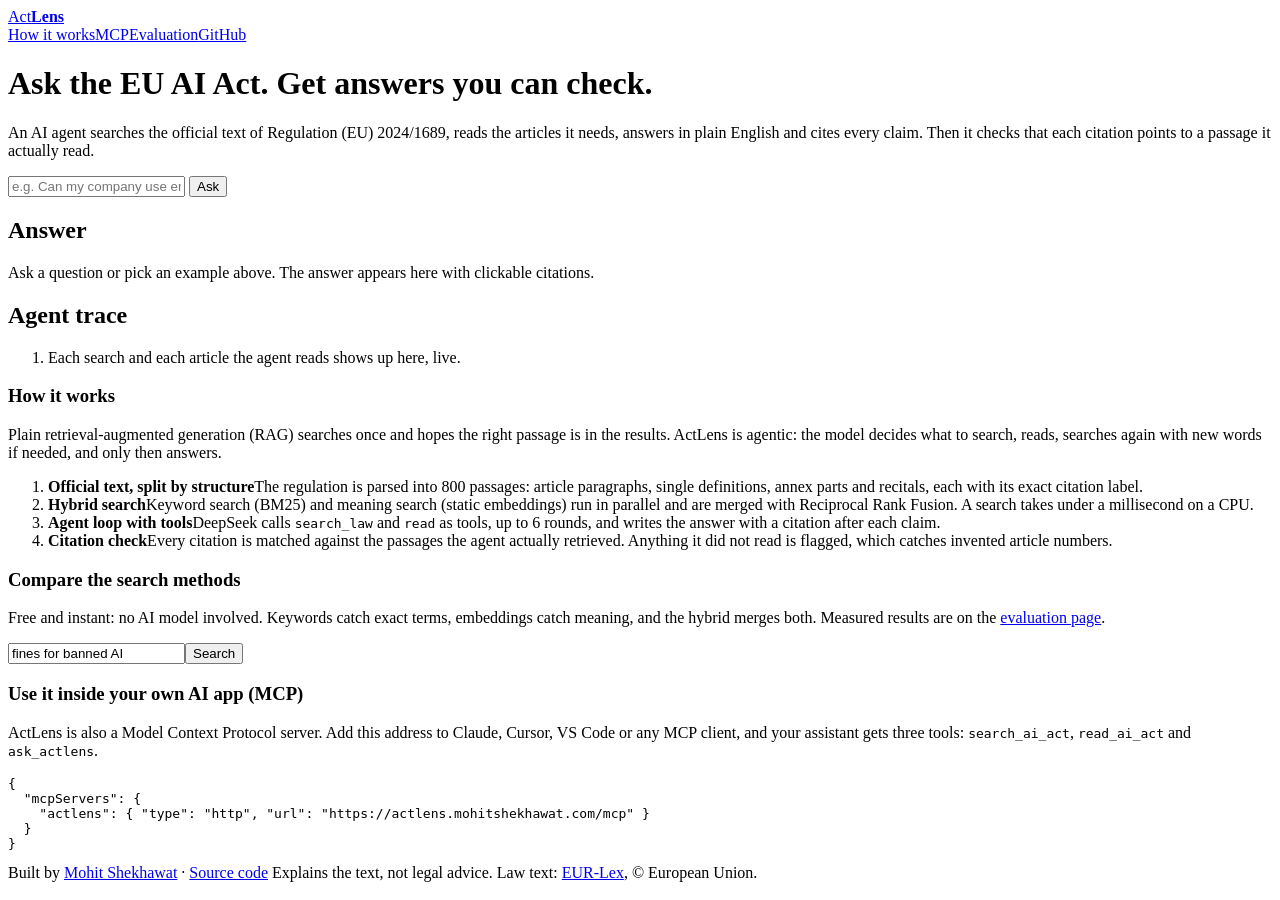
==== app/static/index.html @ b580f878 "ActLens: agentic RAG over the EU AI Act with verified citations, MCP server and evals" ====
<!doctype html>
<html lang="en">
<head>
<meta charset="utf-8">
<meta name="viewport" content="width=device-width, initial-scale=1">
<title>ActLens: an AI agent for the EU AI Act</title>
<meta name="description" content="Ask the EU AI Act. An AI agent searches the official text, reads the articles, cites every claim and checks its own citations.">
<meta property="og:title" content="ActLens: an AI agent for the EU AI Act">
<meta property="og:description" content="Agentic RAG over the official EU AI Act text, with verified citations, a live agent trace and an MCP server.">
<link rel="icon" href="data:image/svg+xml,%3Csvg xmlns='http://www.w3.org/2000/svg' viewBox='0 0 32 32'%3E%3Ccircle cx='14' cy='14' r='9' fill='none' stroke='%231d3fb8' stroke-width='3'/%3E%3Cpath d='M21 21l7 7' stroke='%231d3fb8' stroke-width='3' stroke-linecap='round'/%3E%3C/svg%3E">
<link rel="stylesheet" href="/static/style.css">
</head>
<body>
<header class="top"><div class="wrap">
  <a class="brand" href="/">Act<b>Lens</b></a>
  <nav><a href="#how" class="hide-sm">How it works</a><a href="#mcp" class="hide-sm">MCP</a><a href="/eval">Evaluation</a><a href="https://github.com/itsmohitshekhawat/actlens">GitHub</a></nav>
</div></header>

<main>
<div class="wrap">
  <div class="hero">
    <h1>Ask the EU AI Act. Get answers you can check.</h1>
    <p>An AI agent searches the official text of Regulation (EU) 2024/1689, reads the articles it needs, answers in plain English and cites every claim. Then it checks that each citation points to a passage it actually read.</p>
  </div>
  <form class="ask" id="ask">
    <input id="q" name="q" maxlength="400" autocomplete="off" placeholder="e.g. Can my company use emotion recognition on employees?" aria-label="Your question">
    <button class="btn" id="go" type="submit">Ask</button>
  </form>
  <div class="chips" id="chips"></div>
  <div class="quota" id="quota"></div>

  <div class="grid">
    <div class="card">
      <h2>Answer</h2>
      <div class="answer" id="answer"><p class="empty">Ask a question or pick an example above. The answer appears here with clickable citations.</p></div>
      <div id="source"></div>
      <div class="stats" id="stats"></div>
    </div>
    <div class="card">
      <h2>Agent trace</h2>
      <ol class="trace" id="trace"><li><span class="found">Each search and each article the agent reads shows up here, live.</span></li></ol>
    </div>
  </div>
</div>

<section class="block" id="how"><div class="wrap">
  <h3>How it works</h3>
  <p>Plain retrieval-augmented generation (RAG) searches once and hopes the right passage is in the results. ActLens is agentic: the model decides what to search, reads, searches again with new words if needed, and only then answers.</p>
  <ol class="steps">
    <li><b>Official text, split by structure</b>The regulation is parsed into 800 passages: article paragraphs, single definitions, annex parts and recitals, each with its exact citation label.</li>
    <li><b>Hybrid search</b>Keyword search (BM25) and meaning search (static embeddings) run in parallel and are merged with Reciprocal Rank Fusion. A search takes under a millisecond on a CPU.</li>
    <li><b>Agent loop with tools</b>DeepSeek calls <code>search_law</code> and <code>read</code> as tools, up to 6 rounds, and writes the answer with a citation after each claim.</li>
    <li><b>Citation check</b>Every citation is matched against the passages the agent actually retrieved. Anything it did not read is flagged, which catches invented article numbers.</li>
  </ol>
</div></section>

<section class="block" id="compare"><div class="wrap">
  <h3>Compare the search methods</h3>
  <p>Free and instant: no AI model involved. Keywords catch exact terms, embeddings catch meaning, and the hybrid merges both. Measured results are on the <a href="/eval">evaluation page</a>.</p>
  <form class="ask" id="cmp"><input id="cq" maxlength="200" value="fines for banned AI" aria-label="Search query"><button class="btn" type="submit">Search</button></form>
  <div class="cols3" id="cmpres"></div>
</div></section>

<section class="block" id="mcp"><div class="wrap">
  <h3>Use it inside your own AI app (MCP)</h3>
  <p>ActLens is also a Model Context Protocol server. Add this address to Claude, Cursor, VS Code or any MCP client, and your assistant gets three tools: <code>search_ai_act</code>, <code>read_ai_act</code> and <code>ask_actlens</code>.</p>
<pre id="mcpcfg">{
  "mcpServers": {
    "actlens": { "type": "http", "url": "https://actlens.mohitshekhawat.com/mcp" }
  }
}</pre>
</div></section>
</main>

<footer><div class="wrap">
  <span>Built by <a href="https://mohitshekhawat.com">Mohit Shekhawat</a> · <a href="https://github.com/itsmohitshekhawat/actlens">Source code</a></span>
  <span>Explains the text, not legal advice. Law text: <a href="https://eur-lex.europa.eu/eli/reg/2024/1689/oj/eng">EUR-Lex</a>, © European Union.</span>
</div></footer>
<script src="/static/app.js"></script>
</body>
</html>
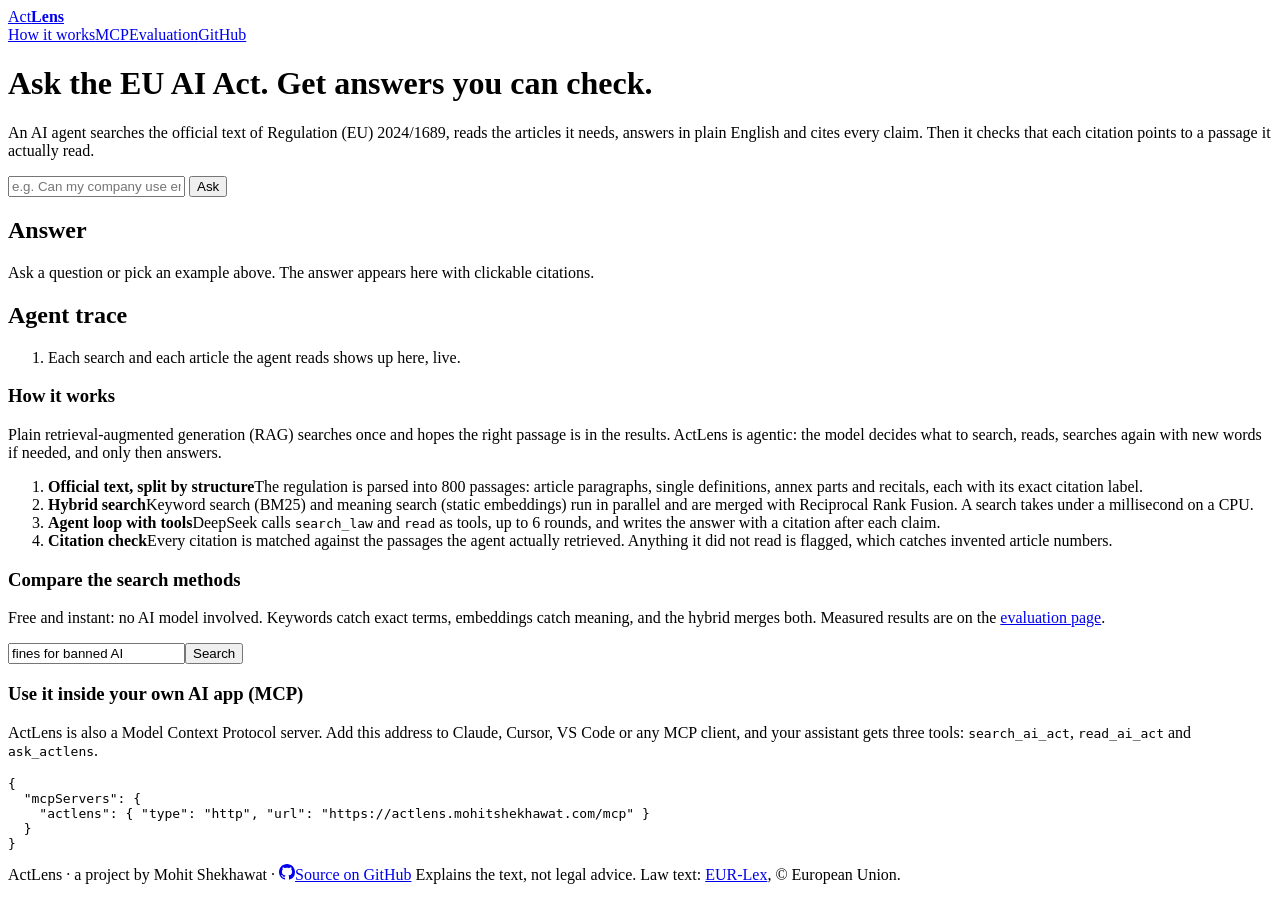
==== commit d24ae39c: "Footer: project credit and GitHub link only" ====
--- a/app/static/index.html
+++ b/app/static/index.html
@@ -73,7 +73,7 @@
 </main>
 
 <footer><div class="wrap">
-  <span>Built by <a href="https://mohitshekhawat.com">Mohit Shekhawat</a> · <a href="https://github.com/itsmohitshekhawat/actlens">Source code</a></span>
+  <span>ActLens · a project by Mohit Shekhawat · <a class="gh" href="https://github.com/itsmohitshekhawat/actlens" aria-label="Source code on GitHub"><svg width="16" height="16" viewBox="0 0 16 16" aria-hidden="true"><path fill="currentColor" d="M8 0C3.58 0 0 3.58 0 8c0 3.54 2.29 6.53 5.47 7.59.4.07.55-.17.55-.38 0-.19-.01-.82-.01-1.49-2.01.37-2.53-.49-2.69-.94-.09-.23-.48-.94-.82-1.13-.28-.15-.68-.52-.01-.53.63-.01 1.08.58 1.23.82.72 1.21 1.87.87 2.33.66.07-.52.28-.87.51-1.07-1.78-.2-3.64-.89-3.64-3.95 0-.87.31-1.59.82-2.15-.08-.2-.36-1.02.08-2.12 0 0 .67-.21 2.2.82.64-.18 1.32-.27 2-.27.68 0 1.36.09 2 .27 1.53-1.04 2.2-.82 2.2-.82.44 1.1.16 1.92.08 2.12.51.56.82 1.27.82 2.15 0 3.07-1.87 3.75-3.65 3.95.29.25.54.73.54 1.48 0 1.07-.01 1.93-.01 2.2 0 .21.15.46.55.38A8.013 8.013 0 0016 8c0-4.42-3.58-8-8-8z"/></svg>Source on GitHub</a></span>
   <span>Explains the text, not legal advice. Law text: <a href="https://eur-lex.europa.eu/eli/reg/2024/1689/oj/eng">EUR-Lex</a>, © European Union.</span>
 </div></footer>
 <script src="/static/app.js"></script>
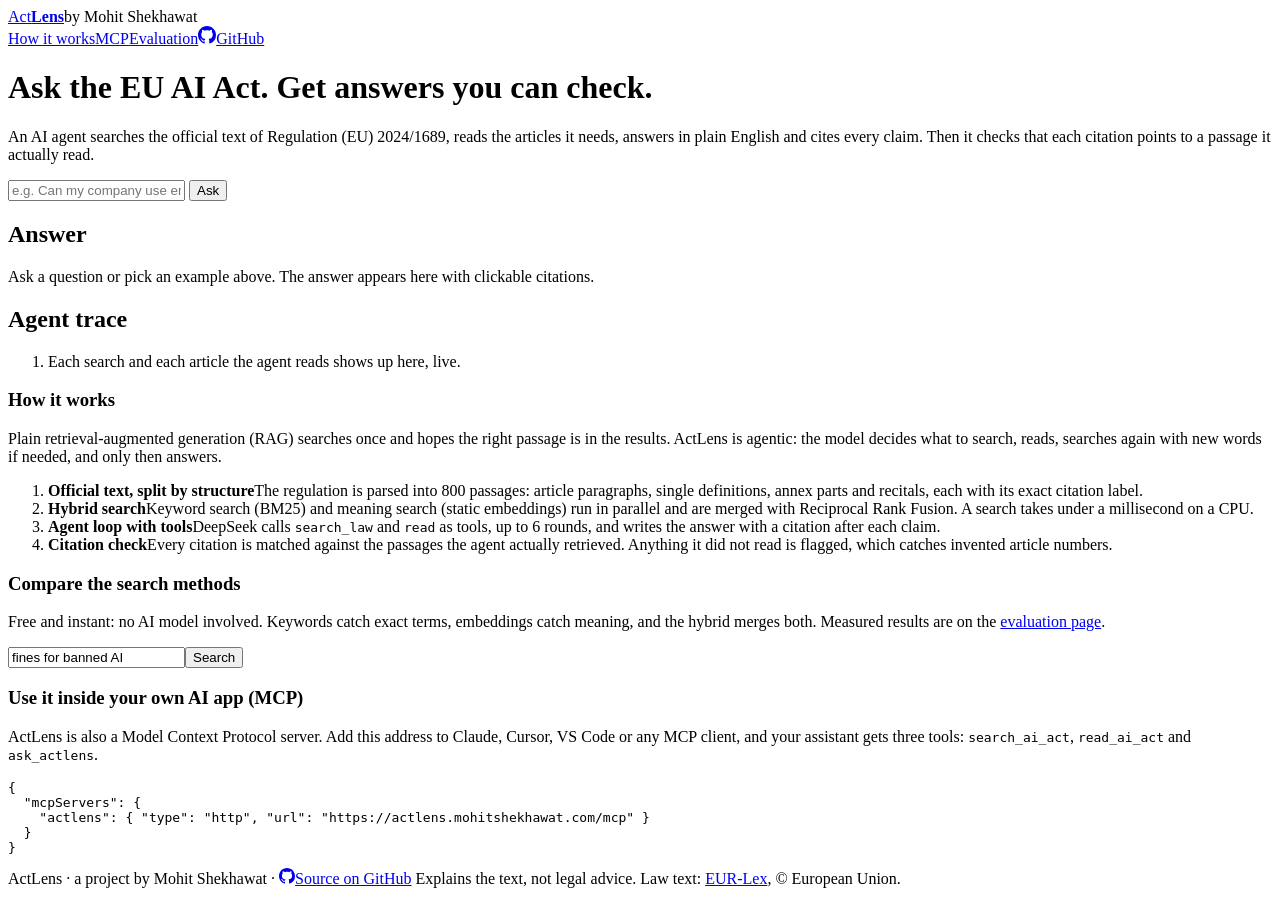
==== commit 554547f9: "Header: project name with author and GitHub link" ====
--- a/app/static/index.html
+++ b/app/static/index.html
@@ -12,8 +12,8 @@
 </head>
 <body>
 <header class="top"><div class="wrap">
-  <a class="brand" href="/">Act<b>Lens</b></a>
-  <nav><a href="#how" class="hide-sm">How it works</a><a href="#mcp" class="hide-sm">MCP</a><a href="/eval">Evaluation</a><a href="https://github.com/itsmohitshekhawat/actlens">GitHub</a></nav>
+  <div class="brandline"><a class="brand" href="/">Act<b>Lens</b></a><span class="by">by Mohit Shekhawat</span></div>
+  <nav><a href="#how" class="hide-sm">How it works</a><a href="#mcp" class="hide-sm">MCP</a><a href="/eval">Evaluation</a><a class="ghnav" href="https://github.com/itsmohitshekhawat/actlens" aria-label="ActLens on GitHub"><svg width="18" height="18" viewBox="0 0 16 16" aria-hidden="true"><path fill="currentColor" d="M8 0C3.58 0 0 3.58 0 8c0 3.54 2.29 6.53 5.47 7.59.4.07.55-.17.55-.38 0-.19-.01-.82-.01-1.49-2.01.37-2.53-.49-2.69-.94-.09-.23-.48-.94-.82-1.13-.28-.15-.68-.52-.01-.53.63-.01 1.08.58 1.23.82.72 1.21 1.87.87 2.33.66.07-.52.28-.87.51-1.07-1.78-.2-3.64-.89-3.64-3.95 0-.87.31-1.59.82-2.15-.08-.2-.36-1.02.08-2.12 0 0 .67-.21 2.2.82.64-.18 1.32-.27 2-.27.68 0 1.36.09 2 .27 1.53-1.04 2.2-.82 2.2-.82.44 1.1.16 1.92.08 2.12.51.56.82 1.27.82 2.15 0 3.07-1.87 3.75-3.65 3.95.29.25.54.73.54 1.48 0 1.07-.01 1.93-.01 2.2 0 .21.15.46.55.38A8.013 8.013 0 0016 8c0-4.42-3.58-8-8-8z"/></svg><span>GitHub</span></a></nav>
 </div></header>
 
 <main>
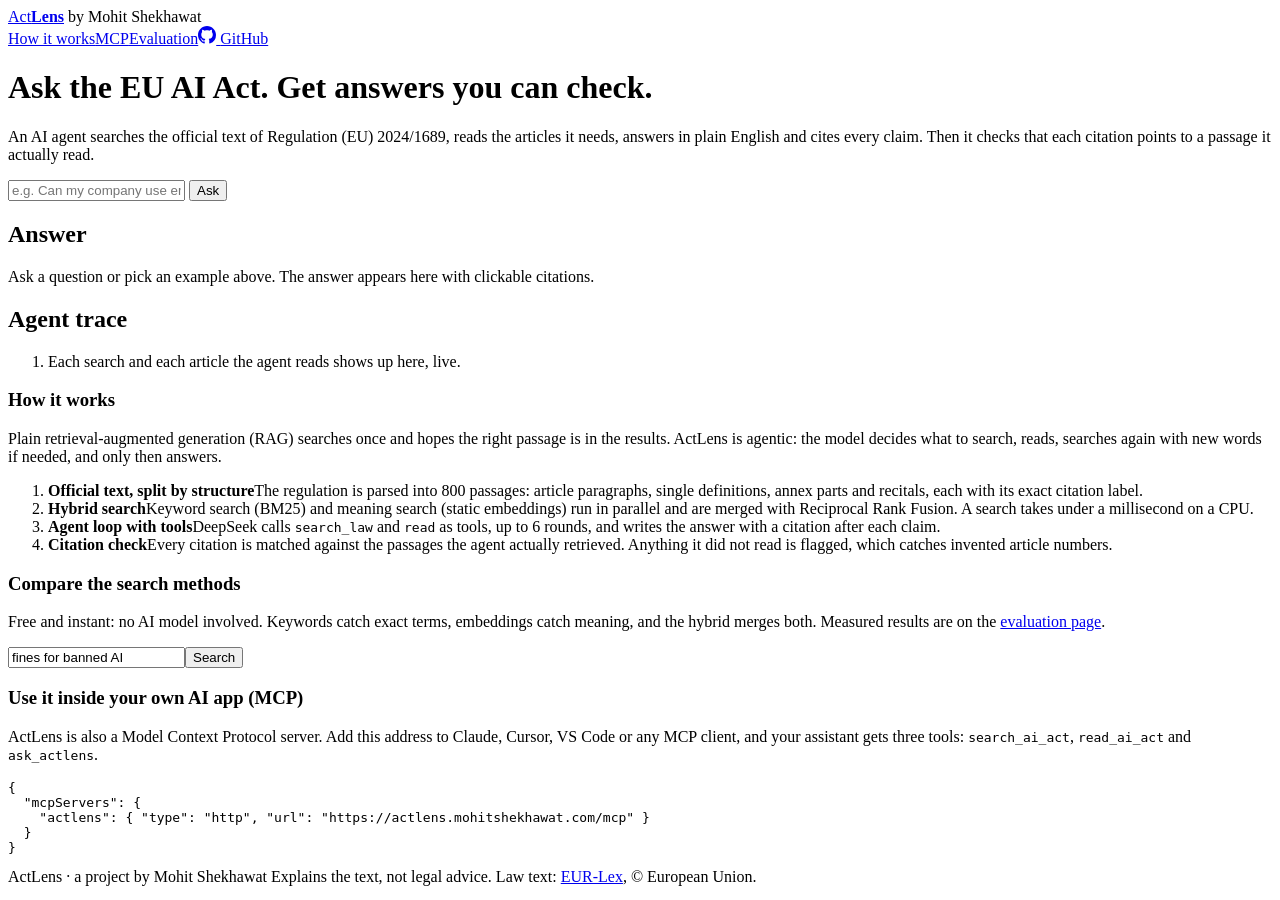
==== commit 2de2cbf8: "Fresh styles after every deploy; GitHub link only in the header" ====
--- a/app/static/index.html
+++ b/app/static/index.html
@@ -12,8 +12,8 @@
 </head>
 <body>
 <header class="top"><div class="wrap">
-  <div class="brandline"><a class="brand" href="/">Act<b>Lens</b></a><span class="by">by Mohit Shekhawat</span></div>
-  <nav><a href="#how" class="hide-sm">How it works</a><a href="#mcp" class="hide-sm">MCP</a><a href="/eval">Evaluation</a><a class="ghnav" href="https://github.com/itsmohitshekhawat/actlens" aria-label="ActLens on GitHub"><svg width="18" height="18" viewBox="0 0 16 16" aria-hidden="true"><path fill="currentColor" d="M8 0C3.58 0 0 3.58 0 8c0 3.54 2.29 6.53 5.47 7.59.4.07.55-.17.55-.38 0-.19-.01-.82-.01-1.49-2.01.37-2.53-.49-2.69-.94-.09-.23-.48-.94-.82-1.13-.28-.15-.68-.52-.01-.53.63-.01 1.08.58 1.23.82.72 1.21 1.87.87 2.33.66.07-.52.28-.87.51-1.07-1.78-.2-3.64-.89-3.64-3.95 0-.87.31-1.59.82-2.15-.08-.2-.36-1.02.08-2.12 0 0 .67-.21 2.2.82.64-.18 1.32-.27 2-.27.68 0 1.36.09 2 .27 1.53-1.04 2.2-.82 2.2-.82.44 1.1.16 1.92.08 2.12.51.56.82 1.27.82 2.15 0 3.07-1.87 3.75-3.65 3.95.29.25.54.73.54 1.48 0 1.07-.01 1.93-.01 2.2 0 .21.15.46.55.38A8.013 8.013 0 0016 8c0-4.42-3.58-8-8-8z"/></svg><span>GitHub</span></a></nav>
+  <div class="brandline"><a class="brand" href="/">Act<b>Lens</b></a> <span class="by">by Mohit Shekhawat</span></div>
+  <nav><a href="#how" class="hide-sm">How it works</a><a href="#mcp" class="hide-sm">MCP</a><a href="/eval">Evaluation</a><a class="ghnav" href="https://github.com/itsmohitshekhawat/actlens" aria-label="ActLens on GitHub"><svg width="18" height="18" viewBox="0 0 16 16" aria-hidden="true"><path fill="currentColor" d="M8 0C3.58 0 0 3.58 0 8c0 3.54 2.29 6.53 5.47 7.59.4.07.55-.17.55-.38 0-.19-.01-.82-.01-1.49-2.01.37-2.53-.49-2.69-.94-.09-.23-.48-.94-.82-1.13-.28-.15-.68-.52-.01-.53.63-.01 1.08.58 1.23.82.72 1.21 1.87.87 2.33.66.07-.52.28-.87.51-1.07-1.78-.2-3.64-.89-3.64-3.95 0-.87.31-1.59.82-2.15-.08-.2-.36-1.02.08-2.12 0 0 .67-.21 2.2.82.64-.18 1.32-.27 2-.27.68 0 1.36.09 2 .27 1.53-1.04 2.2-.82 2.2-.82.44 1.1.16 1.92.08 2.12.51.56.82 1.27.82 2.15 0 3.07-1.87 3.75-3.65 3.95.29.25.54.73.54 1.48 0 1.07-.01 1.93-.01 2.2 0 .21.15.46.55.38A8.013 8.013 0 0016 8c0-4.42-3.58-8-8-8z"/></svg> <span>GitHub</span></a></nav>
 </div></header>
 
 <main>
@@ -73,7 +73,7 @@
 </main>
 
 <footer><div class="wrap">
-  <span>ActLens · a project by Mohit Shekhawat · <a class="gh" href="https://github.com/itsmohitshekhawat/actlens" aria-label="Source code on GitHub"><svg width="16" height="16" viewBox="0 0 16 16" aria-hidden="true"><path fill="currentColor" d="M8 0C3.58 0 0 3.58 0 8c0 3.54 2.29 6.53 5.47 7.59.4.07.55-.17.55-.38 0-.19-.01-.82-.01-1.49-2.01.37-2.53-.49-2.69-.94-.09-.23-.48-.94-.82-1.13-.28-.15-.68-.52-.01-.53.63-.01 1.08.58 1.23.82.72 1.21 1.87.87 2.33.66.07-.52.28-.87.51-1.07-1.78-.2-3.64-.89-3.64-3.95 0-.87.31-1.59.82-2.15-.08-.2-.36-1.02.08-2.12 0 0 .67-.21 2.2.82.64-.18 1.32-.27 2-.27.68 0 1.36.09 2 .27 1.53-1.04 2.2-.82 2.2-.82.44 1.1.16 1.92.08 2.12.51.56.82 1.27.82 2.15 0 3.07-1.87 3.75-3.65 3.95.29.25.54.73.54 1.48 0 1.07-.01 1.93-.01 2.2 0 .21.15.46.55.38A8.013 8.013 0 0016 8c0-4.42-3.58-8-8-8z"/></svg>Source on GitHub</a></span>
+  <span>ActLens · a project by Mohit Shekhawat</span>
   <span>Explains the text, not legal advice. Law text: <a href="https://eur-lex.europa.eu/eli/reg/2024/1689/oj/eng">EUR-Lex</a>, © European Union.</span>
 </div></footer>
 <script src="/static/app.js"></script>
